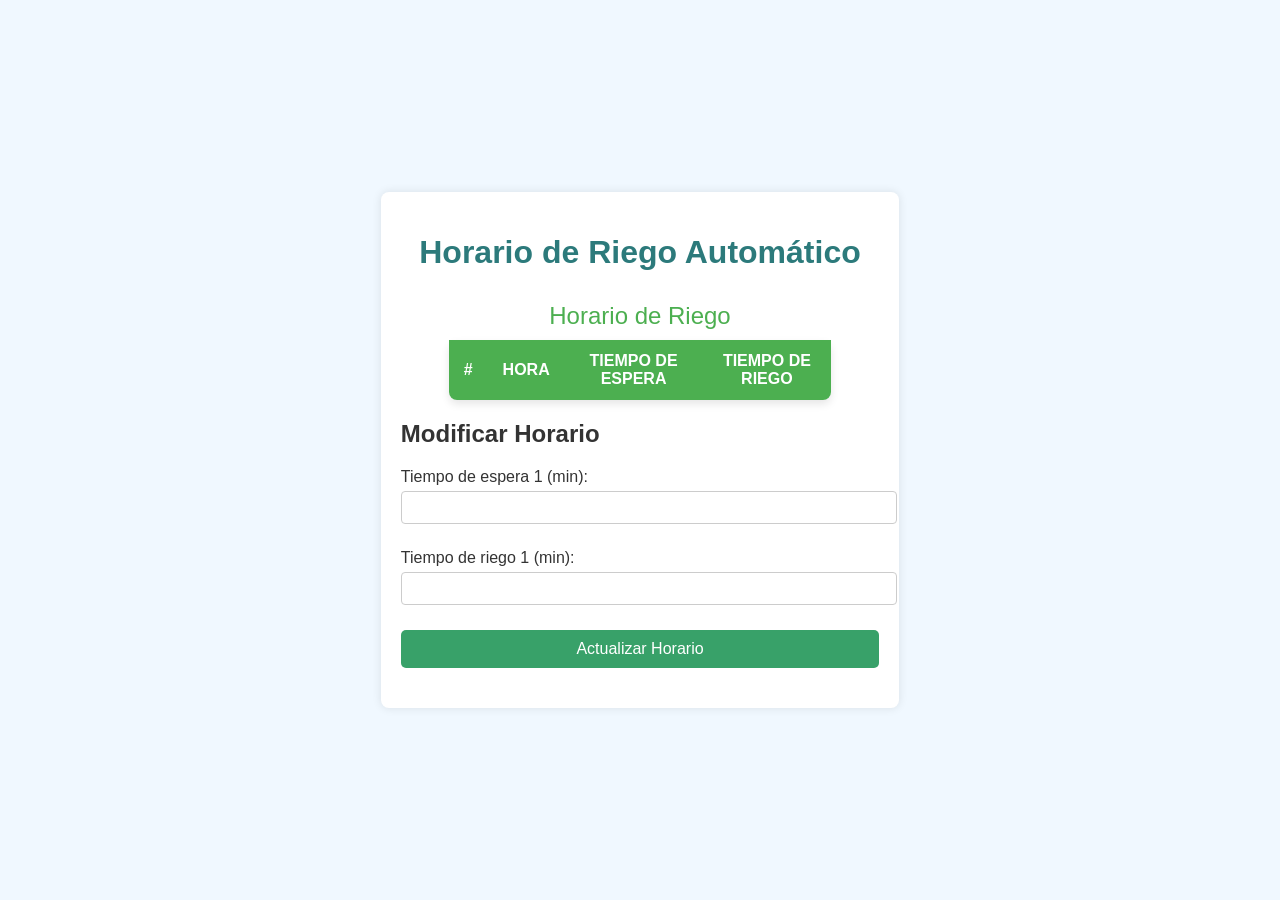
==== index.html @ bf8d35c4 "tabla de riego estilos" ====
<!DOCTYPE html>
<html lang="es">
<head>
    <meta charset="UTF-8">
    <meta name="viewport" content="width=device-width, initial-scale=1.0">
    <title>Control de Riego Automático</title>
    <link rel="stylesheet" href="styles.css">
</head>
<body>
    <div class="container">
        <h1>Horario de Riego Automático</h1>

        <table>
            <caption>Horario de Riego</caption>
            <thead>
                <tr>
                    <th>#</th>
                    <th>Hora</th>
                    <th>Tiempo de Espera</th>
                    <th>Tiempo de Riego</th>
                </tr>
            </thead>
            <tbody id="schedule"></tbody>
        </table>

       

        <h2>Modificar Horario</h2>
        <form id="schedule-form">
            <!-- Inputs para modificar tiempos de espera y riego -->
            <div class="input-group">
                <label for="wait-1">Tiempo de espera 1 (min):</label>
                <input type="number" id="wait-1" name="wait-1" min="0" step="1">
            </div>
            <div class="input-group">
                <label for="water-1">Tiempo de riego 1 (min):</label>
                <input type="number" id="water-1" name="water-1" min="0" step="1">
            </div>

            <!-- Puedes agregar más parejas de tiempo de espera y riego según necesites -->

            <button type="submit">Actualizar Horario</button>
        </form>

        <div id="response"></div>
    </div>

    <script src="app.js"></script>
</body>
</html>
---- styles.css ----
.container {
    max-width: 600px;
    margin: auto;
    background: white;
    padding: 20px;
    border-radius: 8px;
    box-shadow: 0 0 10px rgba(0,0,0,0.1);
}

h1 {
    text-align: center;
    color: #2c7a7b;
}

#schedule {
    margin-bottom: 20px;
    padding: 15px;
    background: #f0f0f0;
    border-radius: 8px;
}

.input-group {
    margin-bottom: 15px;
}

label {
    display: block;
    margin-bottom: 5px;
}

input[type="number"] {
    width: 100%;
    padding: 8px;
    margin-bottom: 10px;
    border-radius: 4px;
    border: 1px solid #ccc;
}

button {
    width: 100%;
    padding: 10px;
    background-color: #38a169;
    color: white;
    border: none;
    border-radius: 5px;
    font-size: 16px;
    cursor: pointer;
}

button:hover {
    background-color: #2f855a;
}

#response {
    margin-top: 20px;
    text-align: center;
}

.watering-card {
    background-color: #f0f8ff;  /* Un color suave de fondo */
    border: 2px solid #009688;  /* Borde con color resaltado */
    border-radius: 10px;  /* Bordes redondeados */
    padding: 20px;
    margin-bottom: 20px;
    box-shadow: 0 4px 8px rgba(0, 0, 0, 0.1);  /* Sombra sutil para darle relieve */
}

.watering-card h2 {
    color: #009688;  /* Color para el título */
    font-size: 1.5rem;  /* Tamaño de fuente para que resalte */
    margin-bottom: 10px;
}

.watering-details p {
    font-size: 1.1rem;  /* Un poco más grande para facilitar la lectura */
    color: #333;  /* Color de texto oscuro */
    margin: 5px 0;
}

.watering-details strong {
    color: #00796b;  /* Color destacado para los títulos de los datos */
}

.watering-card-compact {
    background-color: #e0f7fa;  /* Fondo más claro y menos saturado */
    border-left: 4px solid #00796b;  /* Un borde a la izquierda para simplificar */
    
    border-radius: 5px;  /* Bordes más pequeños */
    font-size: 0.9rem;  /* Fuente más pequeña para compactarlo */
      /* Permite que las tarjetas estén en línea */
    /* Controla el ancho para que todas las tarjetas sean del mismo tamaño */
}

.watering-card-compact p {
    margin: 5px 0;  /* Espaciado más reducido */
}

.watering-card-compact strong {
    color: #004d40;  /* Color oscuro y fuerte para los títulos */
}

body {
    font-family: 'Arial', sans-serif;
    background-color: #f0f8ff;
    color: #333;
    display: flex;
    justify-content: center;
    align-items: center;
    height: 100vh;
    margin: 0;
}

table {
    width: 80%;
    max-width: 800px;
    margin: 20px auto;
    border-collapse: collapse;
    border-radius: 8px;
    overflow: hidden;
    box-shadow: 0 4px 8px rgba(0, 0, 0, 0.1);
}

th, td {
    padding: 12px 15px;
    text-align: center;
}

th {
    background-color: #4CAF50;
    color: white;
    text-transform: uppercase;
    font-weight: bold;
}

td {
    background-color: #f9f9f9;
    border-bottom: 1px solid #ddd;
}

td:nth-child(even) {
    background-color: #f1f1f1;
}

tr:hover {
    background-color: #f5f5f5;
}

caption {
    font-size: 1.5em;
    margin: 10px 0;
    color: #4CAF50;
}

.highlight {
    background-color: #dff0d8;
    color: #3c763d;
}
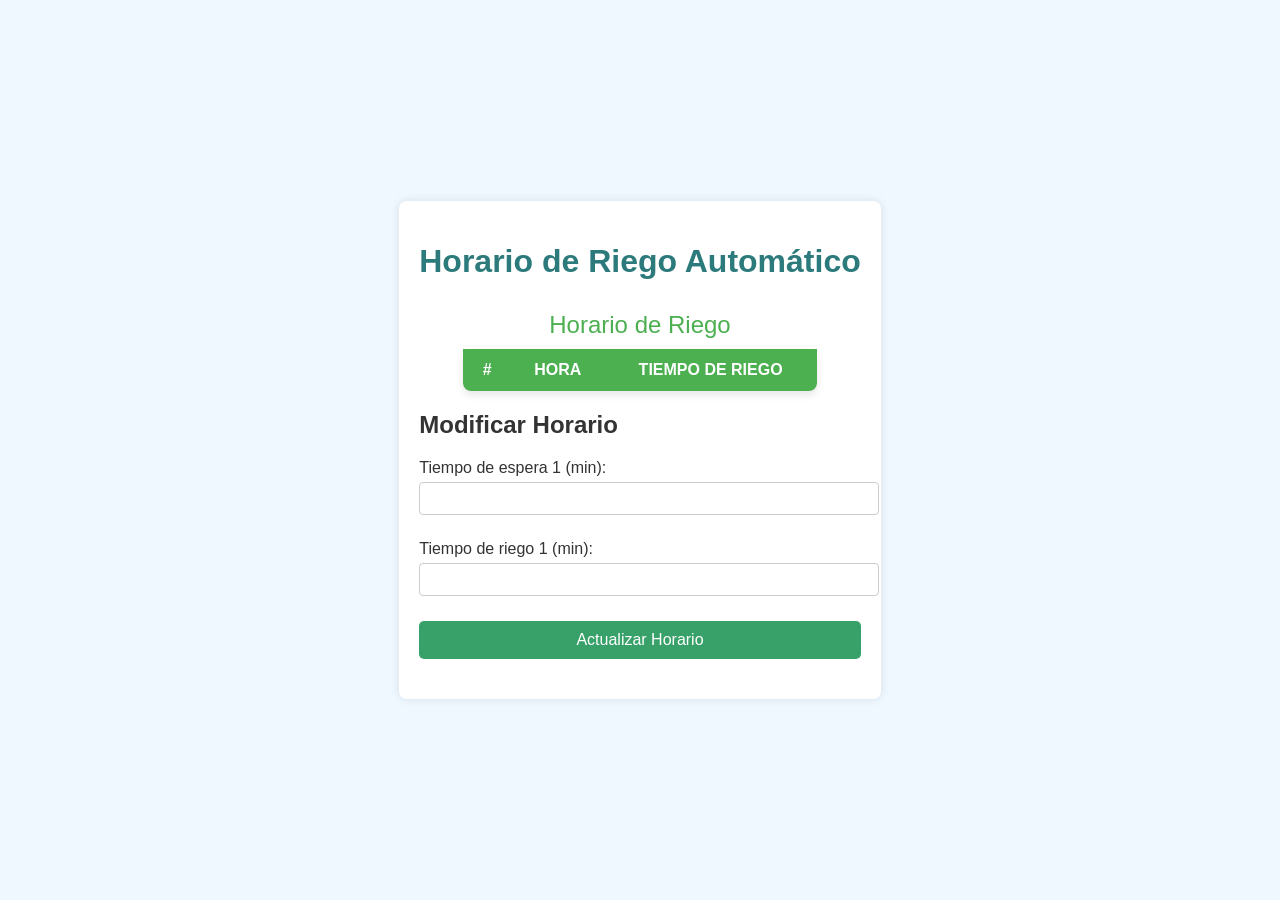
==== commit f1c66983: "tabla de riego acomodo de celdas" ====
--- a/index.html
+++ b/index.html
@@ -16,7 +16,6 @@
                 <tr>
                     <th>#</th>
                     <th>Hora</th>
-                    <th>Tiempo de Espera</th>
                     <th>Tiempo de Riego</th>
                 </tr>
             </thead>
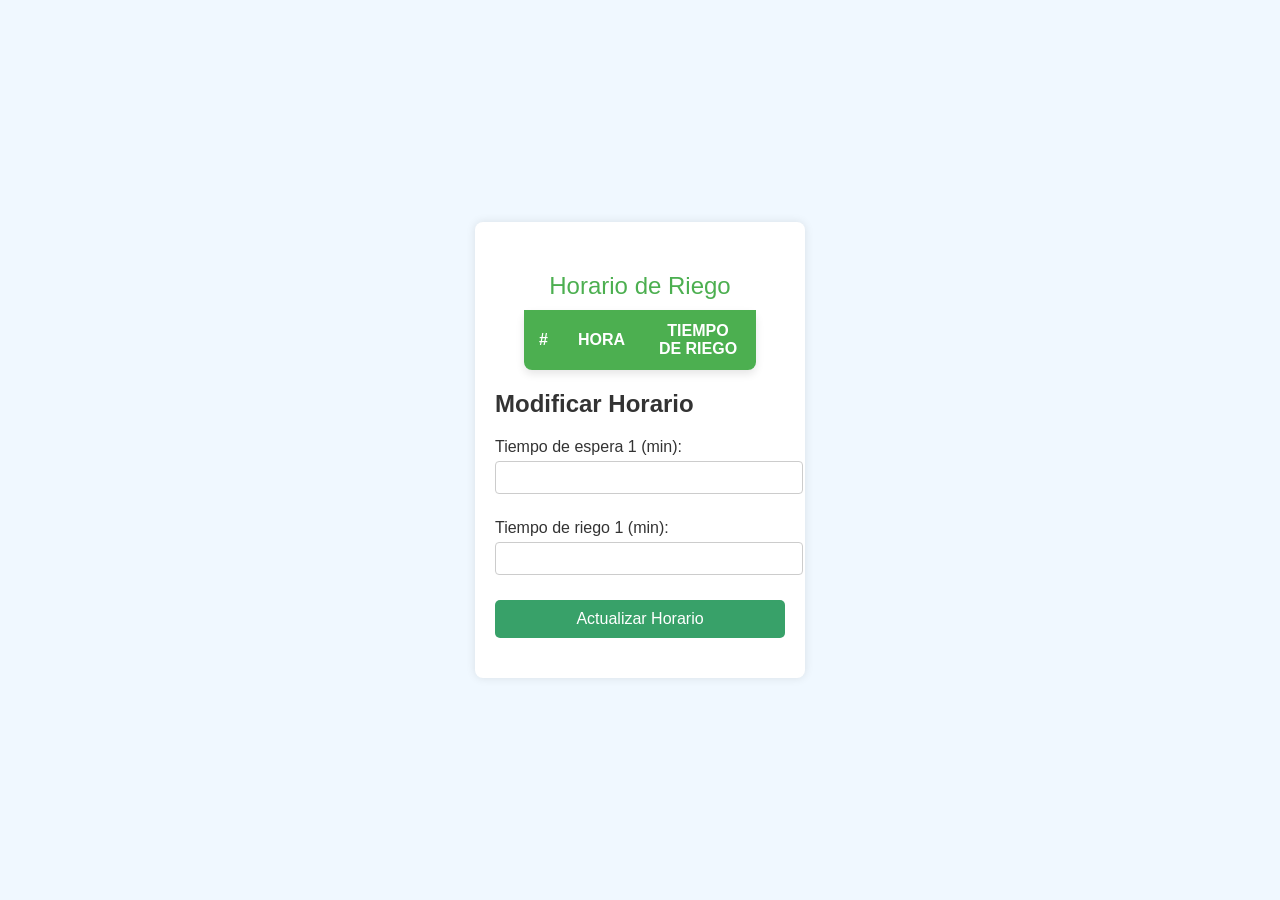
==== commit 22d0a341: "tabla de riego mejorar textos" ====
--- a/index.html
+++ b/index.html
@@ -8,7 +8,6 @@
 </head>
 <body>
     <div class="container">
-        <h1>Horario de Riego Automático</h1>
 
         <table>
             <caption>Horario de Riego</caption>
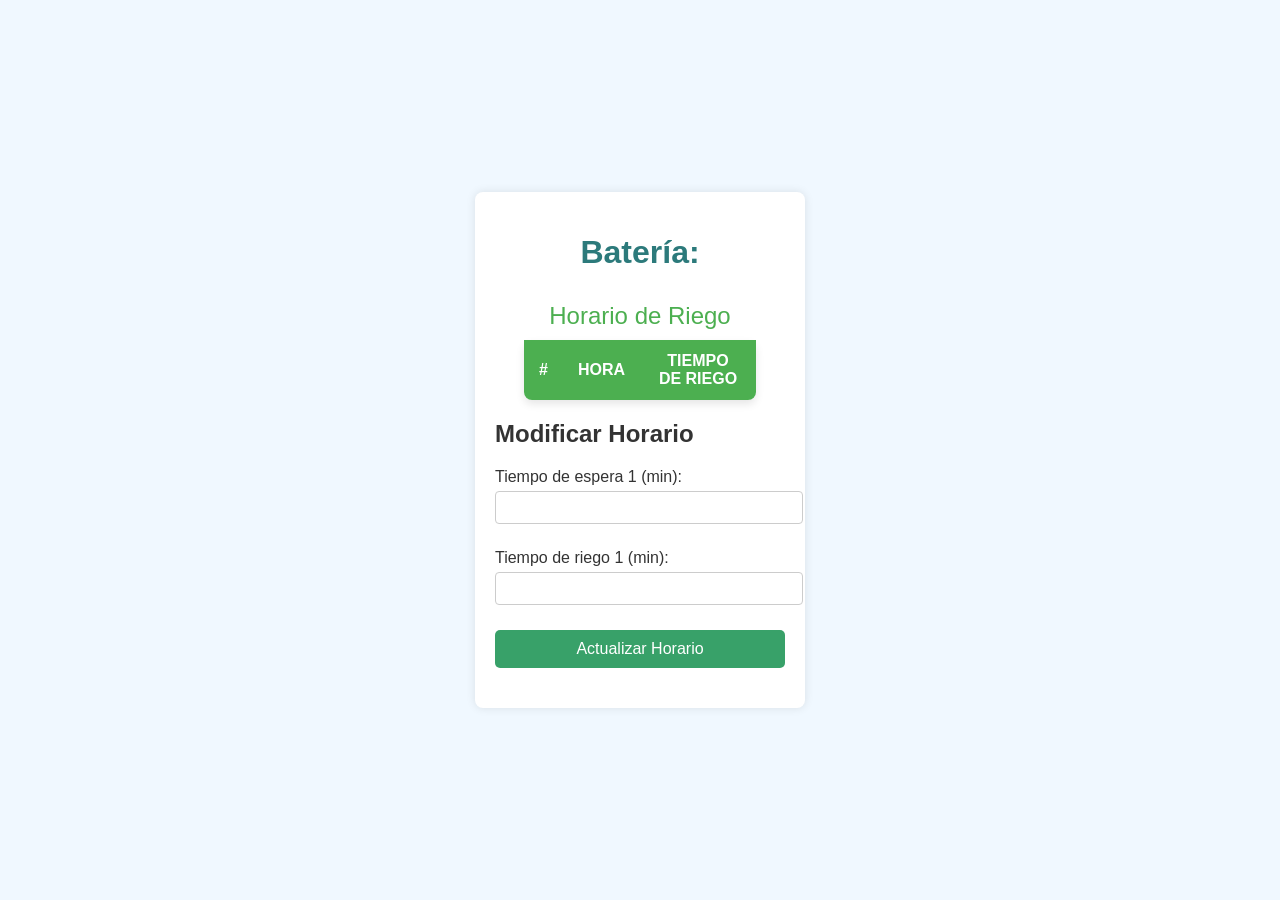
==== commit d6bd6170: "información bateia" ====
--- a/index.html
+++ b/index.html
@@ -8,7 +8,8 @@
 </head>
 <body>
     <div class="container">
-
+        <h1>Batería:</h1>
+        <h3 id="bateria"></h3>
         <table>
             <caption>Horario de Riego</caption>
             <thead>
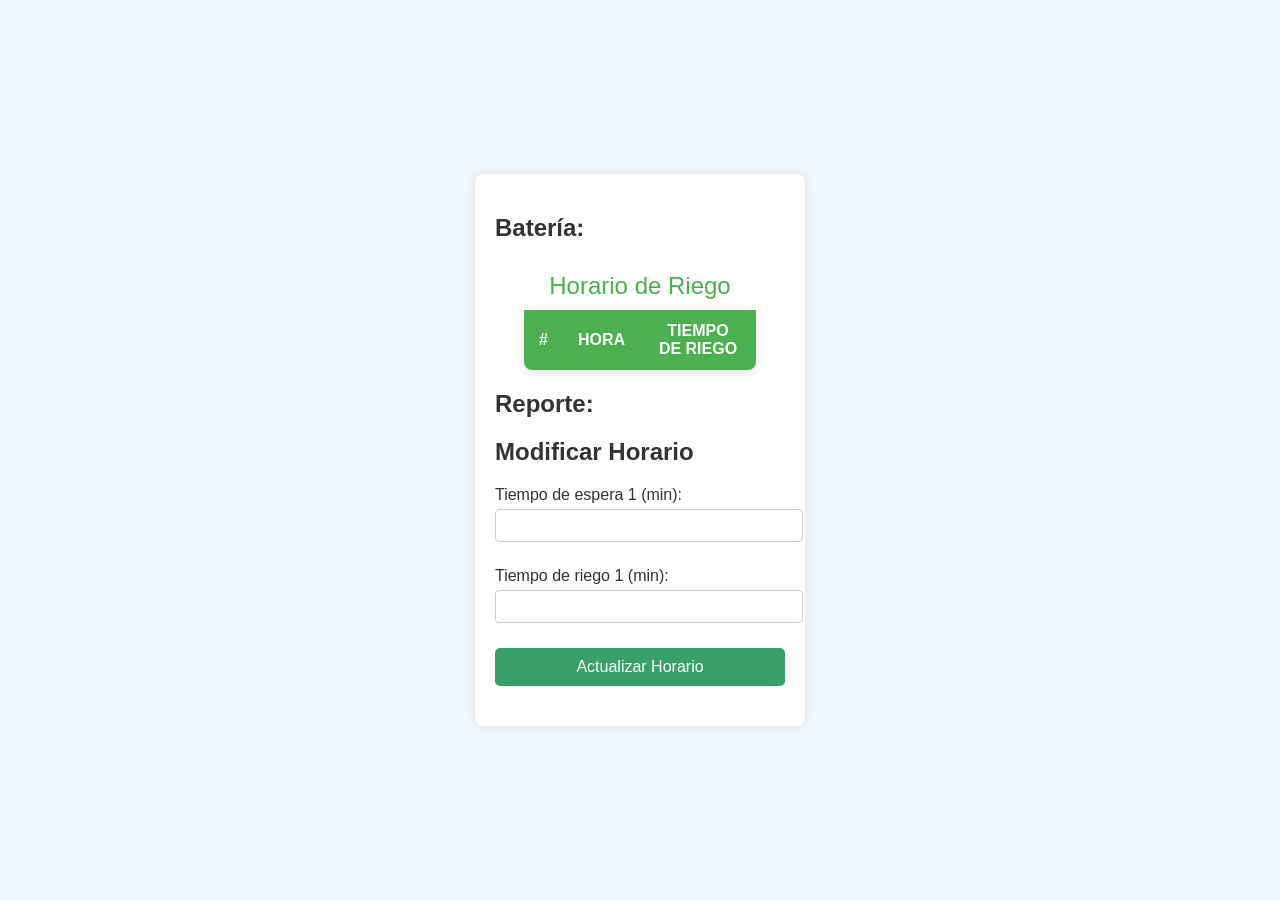
==== commit f9c204b6: "información bateria y reporte" ====
--- a/index.html
+++ b/index.html
@@ -8,8 +8,8 @@
 </head>
 <body>
     <div class="container">
-        <h1>Batería:</h1>
-        <h3 id="bateria"></h3>
+        <h2>Batería:</h2>
+        <h34 id="bateria"></h4>
         <table>
             <caption>Horario de Riego</caption>
             <thead>
@@ -21,6 +21,8 @@
             </thead>
             <tbody id="schedule"></tbody>
         </table>
+        <h2>Reporte:</h2>
+        <h34 id="mensaje"></h4>
 
        
 
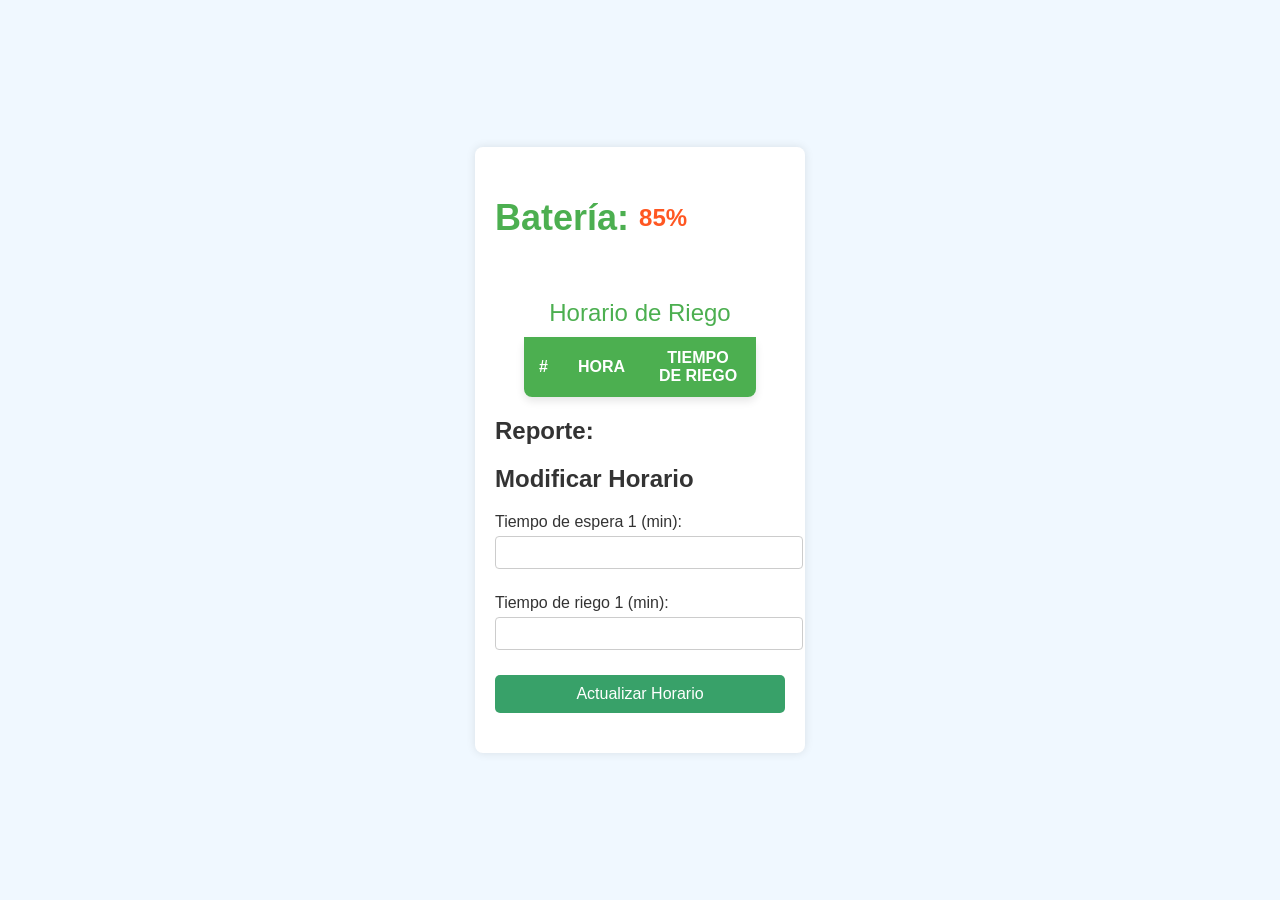
==== commit d93c232b: "información bateria fotmato" ====
--- a/index.html
+++ b/index.html
@@ -8,8 +8,10 @@
 </head>
 <body>
     <div class="container">
-        <h2>Batería:</h2>
-        <h34 id="bateria"></h4>
+        <div class="battery-container">
+            <h2 class="battery-label">Batería:</h2>
+            <div id="bateria" class="battery-value">85%</div>
+        </div>
         <table>
             <caption>Horario de Riego</caption>
             <thead>
@@ -22,7 +24,7 @@
             <tbody id="schedule"></tbody>
         </table>
         <h2>Reporte:</h2>
-        <h34 id="mensaje"></h4>
+        <div id="mensaje"></div>
 
        
 
--- a/styles.css
+++ b/styles.css
@@ -155,5 +155,18 @@
     background-color: #dff0d8;
     color: #3c763d;
 }
+.battery-container {
+    display: flex;
+    align-items: center;
+    font-size: 1.5em;
+    font-weight: bold;
+}
 
+.battery-label {
+    margin-right: 10px;
+    color: #4CAF50; /* Color verde para resaltar */
+}
 
+.battery-value {
+    color: #FF5722; /* Color distintivo para el valor de la batería */
+}
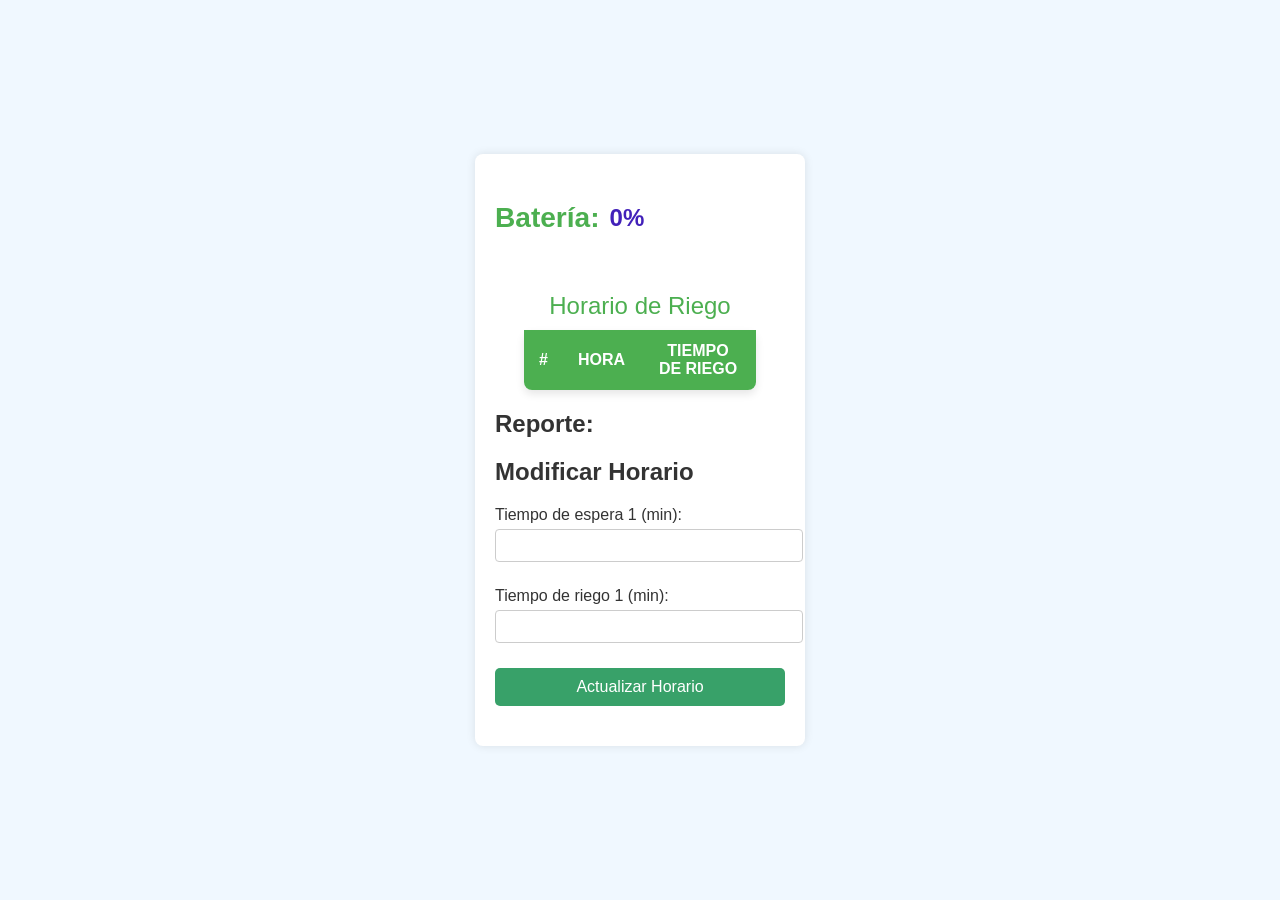
==== commit a9354013: "información bateria formato" ====
--- a/index.html
+++ b/index.html
@@ -9,8 +9,8 @@
 <body>
     <div class="container">
         <div class="battery-container">
-            <h2 class="battery-label">Batería:</h2>
-            <div id="bateria" class="battery-value">85%</div>
+            <h3 class="battery-label">Batería:</h3>
+            <div id="bateria" class="battery-value">0%</div>
         </div>
         <table>
             <caption>Horario de Riego</caption>
--- a/styles.css
+++ b/styles.css
@@ -168,5 +168,5 @@
 }
 
 .battery-value {
-    color: #FF5722; /* Color distintivo para el valor de la batería */
+    color: #4221b9; /* Color distintivo para el valor de la batería */
 }
